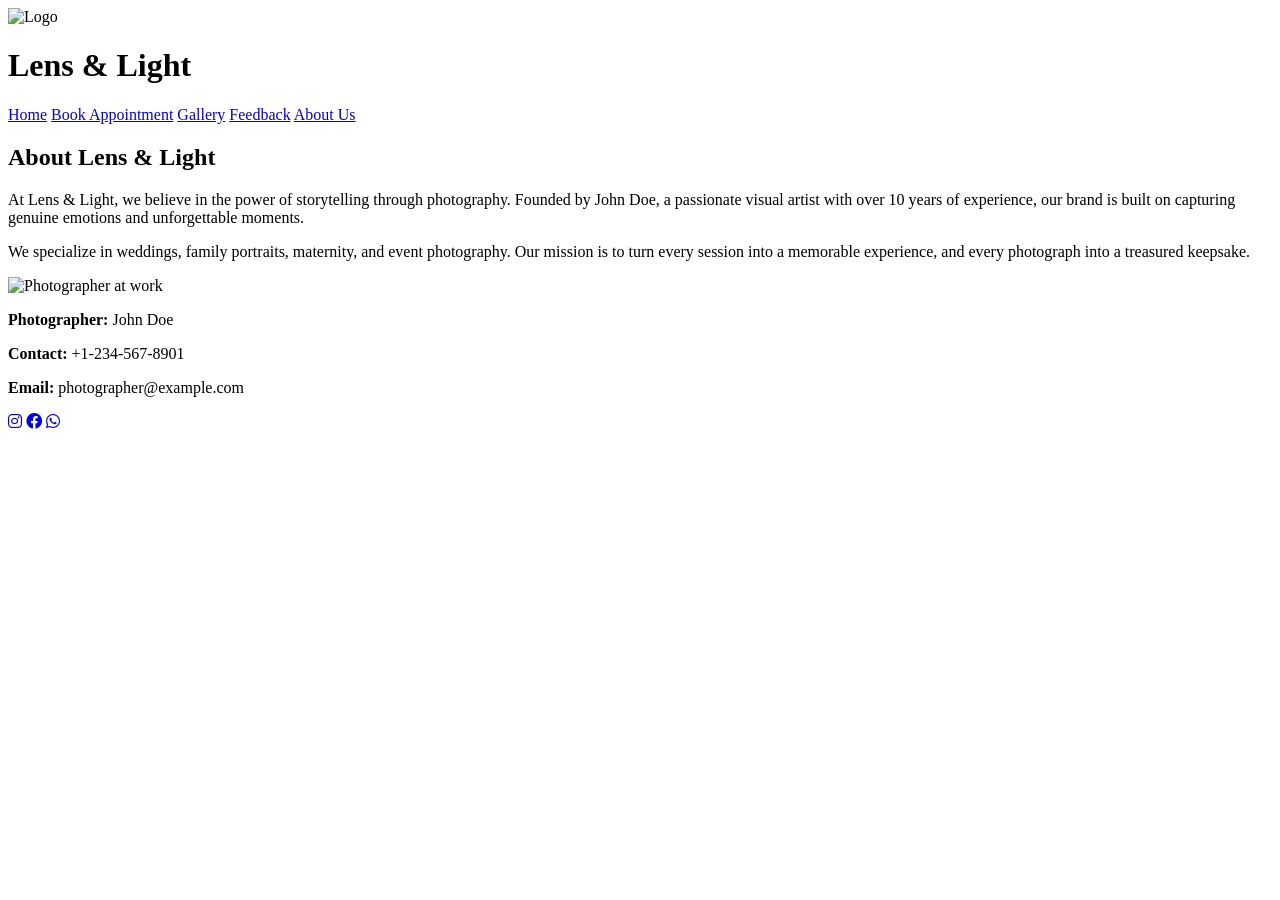
==== about.html @ 18751fcf "Add files via upload" ====
<!DOCTYPE html>
<html lang="en">
<head>
  <meta charset="UTF-8">
  <title>About Us | Lens & Light</title>
  <link rel="stylesheet" href="style.css">
  <link rel="stylesheet" href="https://cdnjs.cloudflare.com/ajax/libs/font-awesome/6.0.0/css/all.min.css">
</head>
<body>
  <header>
    <div class="navbar">
      <div class="logo-section">
        <img src="assets/logo.png" alt="Logo">
        <h1>Lens & Light</h1>
      </div>
      <nav class="nav-links">
        <a href="nathgita.html">Home</a>
        <a href="book.html">Book Appointment</a>
        <a href="gallery.html">Gallery</a>
        <a href="feedback.html">Feedback</a>
        <a href="about.html" class="active">About Us</a>
      </nav>
    </div>
  </header>

  <main>
    <section class="about-us">
      <h2>About Lens & Light</h2>
      <p>At Lens & Light, we believe in the power of storytelling through photography. Founded by John Doe, a passionate visual artist with over 10 years of experience, our brand is built on capturing genuine emotions and unforgettable moments.</p>
      <p>We specialize in weddings, family portraits, maternity, and event photography. Our mission is to turn every session into a memorable experience, and every photograph into a treasured keepsake.</p>
      <img src="assets/about-banner.jpg" alt="Photographer at work">
    </section>
  </main>

  <footer>
    <div class="footer-content">
      <div class="contact-info">
        <p><strong>Photographer:</strong> John Doe</p>
        <p><strong>Contact:</strong> +1-234-567-8901</p>
        <p><strong>Email:</strong> photographer@example.com</p>
      </div>
      <div class="social-icons">
        <a href="https://instagram.com/yourprofile" target="_blank"><i class="fab fa-instagram"></i></a>
        <a href="https://facebook.com/yourprofile" target="_blank"><i class="fab fa-facebook"></i></a>
        <a href="https://wa.me/12345678901" target="_blank"><i class="fab fa-whatsapp"></i></a>
      </div>
    </div>
  </footer>
</body>
</html>
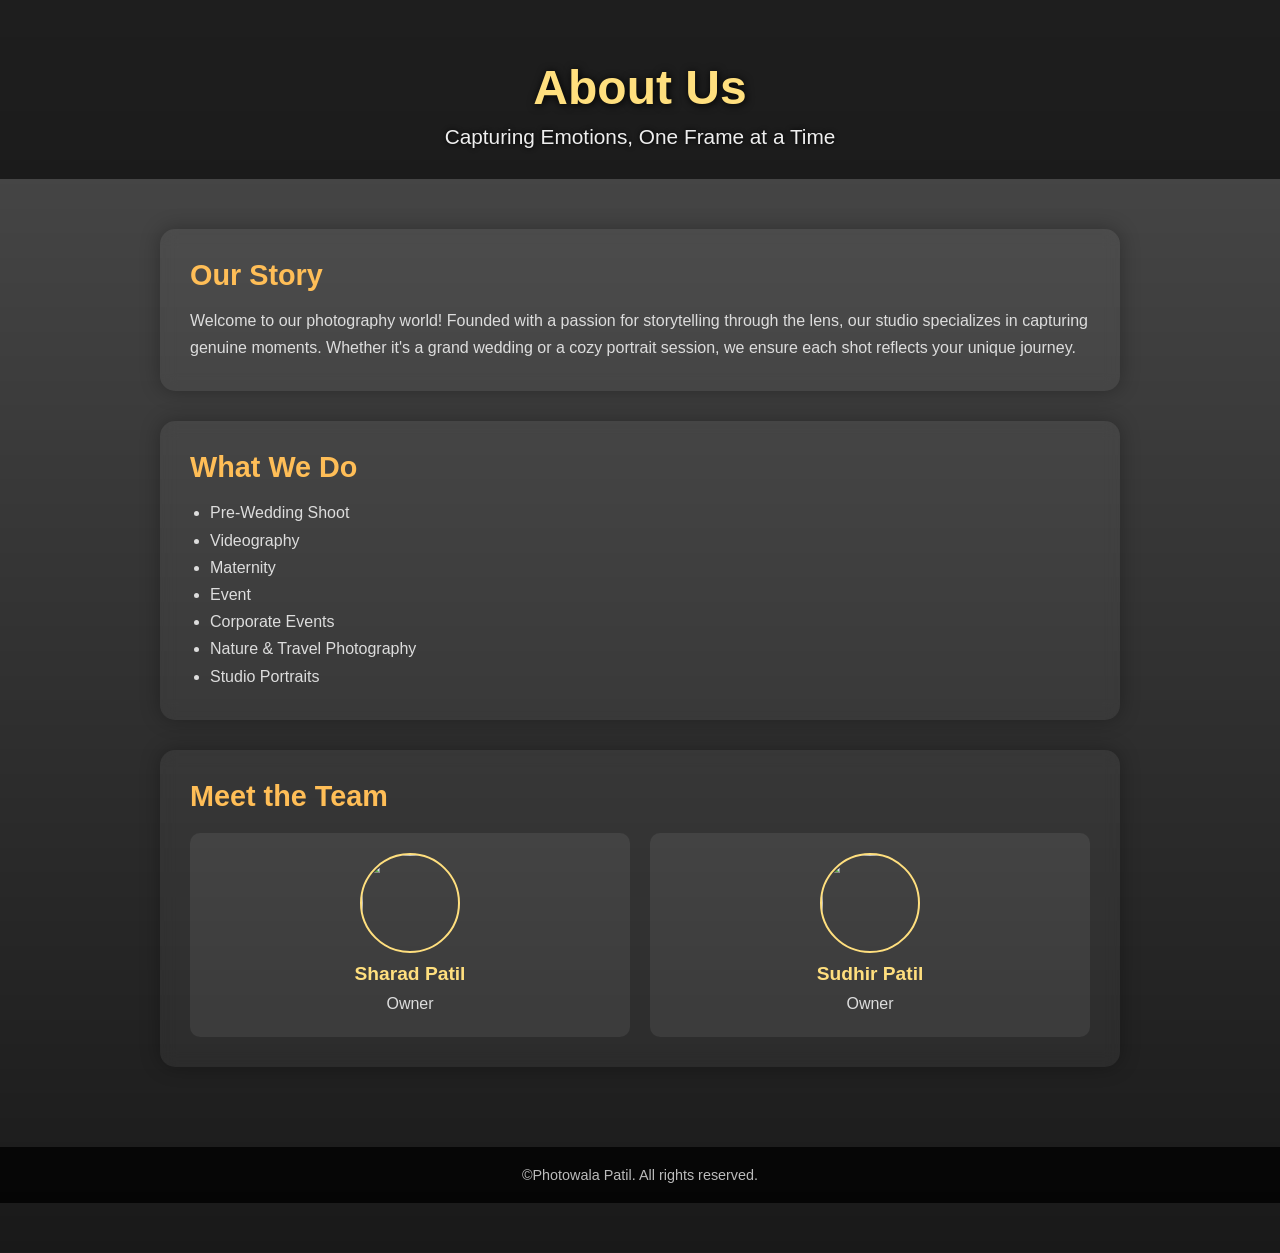
==== commit 272ab616: "Add files via upload" ====
--- a/about.html
+++ b/about.html
@@ -1,50 +1,185 @@
 <!DOCTYPE html>
 <html lang="en">
 <head>
-  <meta charset="UTF-8">
-  <title>About Us | Lens & Light</title>
-  <link rel="stylesheet" href="style.css">
-  <link rel="stylesheet" href="https://cdnjs.cloudflare.com/ajax/libs/font-awesome/6.0.0/css/all.min.css">
+  <meta charset="UTF-8" />
+  <meta name="viewport" content="width=device-width, initial-scale=1.0"/>
+  <title>About Us - Photowala Patil</title>
+  <style>
+    * {
+      box-sizing: border-box;
+      margin: 0;
+      padding: 0;
+    }
+
+    body {
+      font-family: 'Segoe UI', sans-serif;
+      background: linear-gradient(to bottom, rgba(0,0,0,0.7), rgba(0,0,0,0.9)),
+                  url('https://source.unsplash.com/1600x900/?camera,photography,studio');
+      background-size: cover;
+      background-position: center;
+      color: #fff;
+      padding-bottom: 50px;
+    }
+
+    header {
+      text-align: center;
+      padding: 60px 20px 30px;
+      background: rgba(0,0,0,0.6);
+    }
+
+    header h1 {
+      font-size: 3rem;
+      color: #ffdf7e;
+      margin-bottom: 10px;
+      text-shadow: 1px 1px 8px #000;
+    }
+
+    header p {
+      font-size: 1.3rem;
+      color: #eee;
+      text-shadow: 0 0 5px #000;
+    }
+
+    .container {
+      max-width: 1000px;
+      margin: 30px auto;
+      padding: 20px;
+    }
+
+    .section {
+      background: rgba(255, 255, 255, 0.05);
+      backdrop-filter: blur(8px);
+      border-radius: 15px;
+      padding: 30px;
+      margin-bottom: 30px;
+      box-shadow: 0 0 20px rgba(0,0,0,0.3);
+      transition: transform 0.3s ease, box-shadow 0.3s ease;
+    }
+
+    .section:hover {
+      transform: translateY(-5px);
+      box-shadow: 0 0 30px rgba(255, 223, 126, 0.3);
+    }
+
+    .section h2 {
+      color: #ffbe57;
+      font-size: 1.8rem;
+      margin-bottom: 15px;
+    }
+
+    .section p, .section ul {
+      font-size: 1rem;
+      color: #ddd;
+      line-height: 1.7;
+    }
+
+    ul {
+      padding-left: 20px;
+    }
+
+    .team {
+      display: flex;
+      flex-wrap: wrap;
+      gap: 20px;
+      margin-top: 20px;
+    }
+
+    .member {
+      flex: 1 1 260px;
+      background: rgba(255, 255, 255, 0.07);
+      border-radius: 10px;
+      padding: 20px;
+      text-align: center;
+      transition: background 0.3s ease, transform 0.3s ease;
+    }
+
+    .member:hover {
+      background: rgba(255, 255, 255, 0.15);
+      transform: scale(1.05);
+    }
+
+    .member img {
+      width: 100px;
+      height: 100px;
+      border-radius: 50%;
+      object-fit: cover;
+      margin-bottom: 10px;
+      border: 2px solid #ffdf7e;
+    }
+
+    .member h4 {
+      color: #ffdf7e;
+      margin-bottom: 5px;
+      font-size: 1.2rem;
+    }
+
+    footer {
+      text-align: center;
+      padding: 20px;
+      background: rgba(0, 0, 0, 0.8);
+      color: #bbb;
+      font-size: 0.9rem;
+    }
+
+    @media (max-width: 768px) {
+      header h1 {
+        font-size: 2.2rem;
+      }
+
+      header p {
+        font-size: 1rem;
+      }
+    }
+  </style>
 </head>
 <body>
+
   <header>
-    <div class="navbar">
-      <div class="logo-section">
-        <img src="assets/logo.png" alt="Logo">
-        <h1>Lens & Light</h1>
-      </div>
-      <nav class="nav-links">
-        <a href="nathgita.html">Home</a>
-        <a href="book.html">Book Appointment</a>
-        <a href="gallery.html">Gallery</a>
-        <a href="feedback.html">Feedback</a>
-        <a href="about.html" class="active">About Us</a>
-      </nav>
-    </div>
+    <h1>About Us</h1>
+    <p>Capturing Emotions, One Frame at a Time</p>
   </header>
 
-  <main>
-    <section class="about-us">
-      <h2>About Lens & Light</h2>
-      <p>At Lens & Light, we believe in the power of storytelling through photography. Founded by John Doe, a passionate visual artist with over 10 years of experience, our brand is built on capturing genuine emotions and unforgettable moments.</p>
-      <p>We specialize in weddings, family portraits, maternity, and event photography. Our mission is to turn every session into a memorable experience, and every photograph into a treasured keepsake.</p>
-      <img src="assets/about-banner.jpg" alt="Photographer at work">
-    </section>
-  </main>
+  <div class="container">
+    <div class="section">
+      <h2>Our Story</h2>
+      <p>
+        Welcome to our photography world! Founded with a passion for storytelling through the lens, our studio specializes in capturing genuine moments. Whether it's a grand wedding or a cozy portrait session, we ensure each shot reflects your unique journey.
+      </p>
+    </div>
+
+    <div class="section">
+      <h2>What We Do</h2>
+      <ul>
+        <li>Pre-Wedding Shoot</li>
+        <li>Videography</li>
+        <li>Maternity</li>
+        <li>Event</li>
+        <li>Corporate Events</li>
+        <li>Nature & Travel Photography</li>
+        <li>Studio Portraits</li>
+      </ul>
+    </div>
+
+    <div class="section">
+      <h2>Meet the Team</h2>
+      <div class="team">
+        <div class="member">
+          <img src="assets/s2.jpg">
+          <h4>Sharad Patil</h4>
+          <p>Owner</p>
+        </div>
+        <div class="member">
+          <img src="assets/sudhir.jpg">
+          <h4>Sudhir Patil</h4>
+          <p>Owner</p>
+        </div>
+      </div>
+    </div>
+  </div>
 
   <footer>
-    <div class="footer-content">
-      <div class="contact-info">
-        <p><strong>Photographer:</strong> John Doe</p>
-        <p><strong>Contact:</strong> +1-234-567-8901</p>
-        <p><strong>Email:</strong> photographer@example.com</p>
-      </div>
-      <div class="social-icons">
-        <a href="https://instagram.com/yourprofile" target="_blank"><i class="fab fa-instagram"></i></a>
-        <a href="https://facebook.com/yourprofile" target="_blank"><i class="fab fa-facebook"></i></a>
-        <a href="https://wa.me/12345678901" target="_blank"><i class="fab fa-whatsapp"></i></a>
-      </div>
-    </div>
+    &copy;Photowala Patil. All rights reserved.
   </footer>
+
 </body>
 </html>
